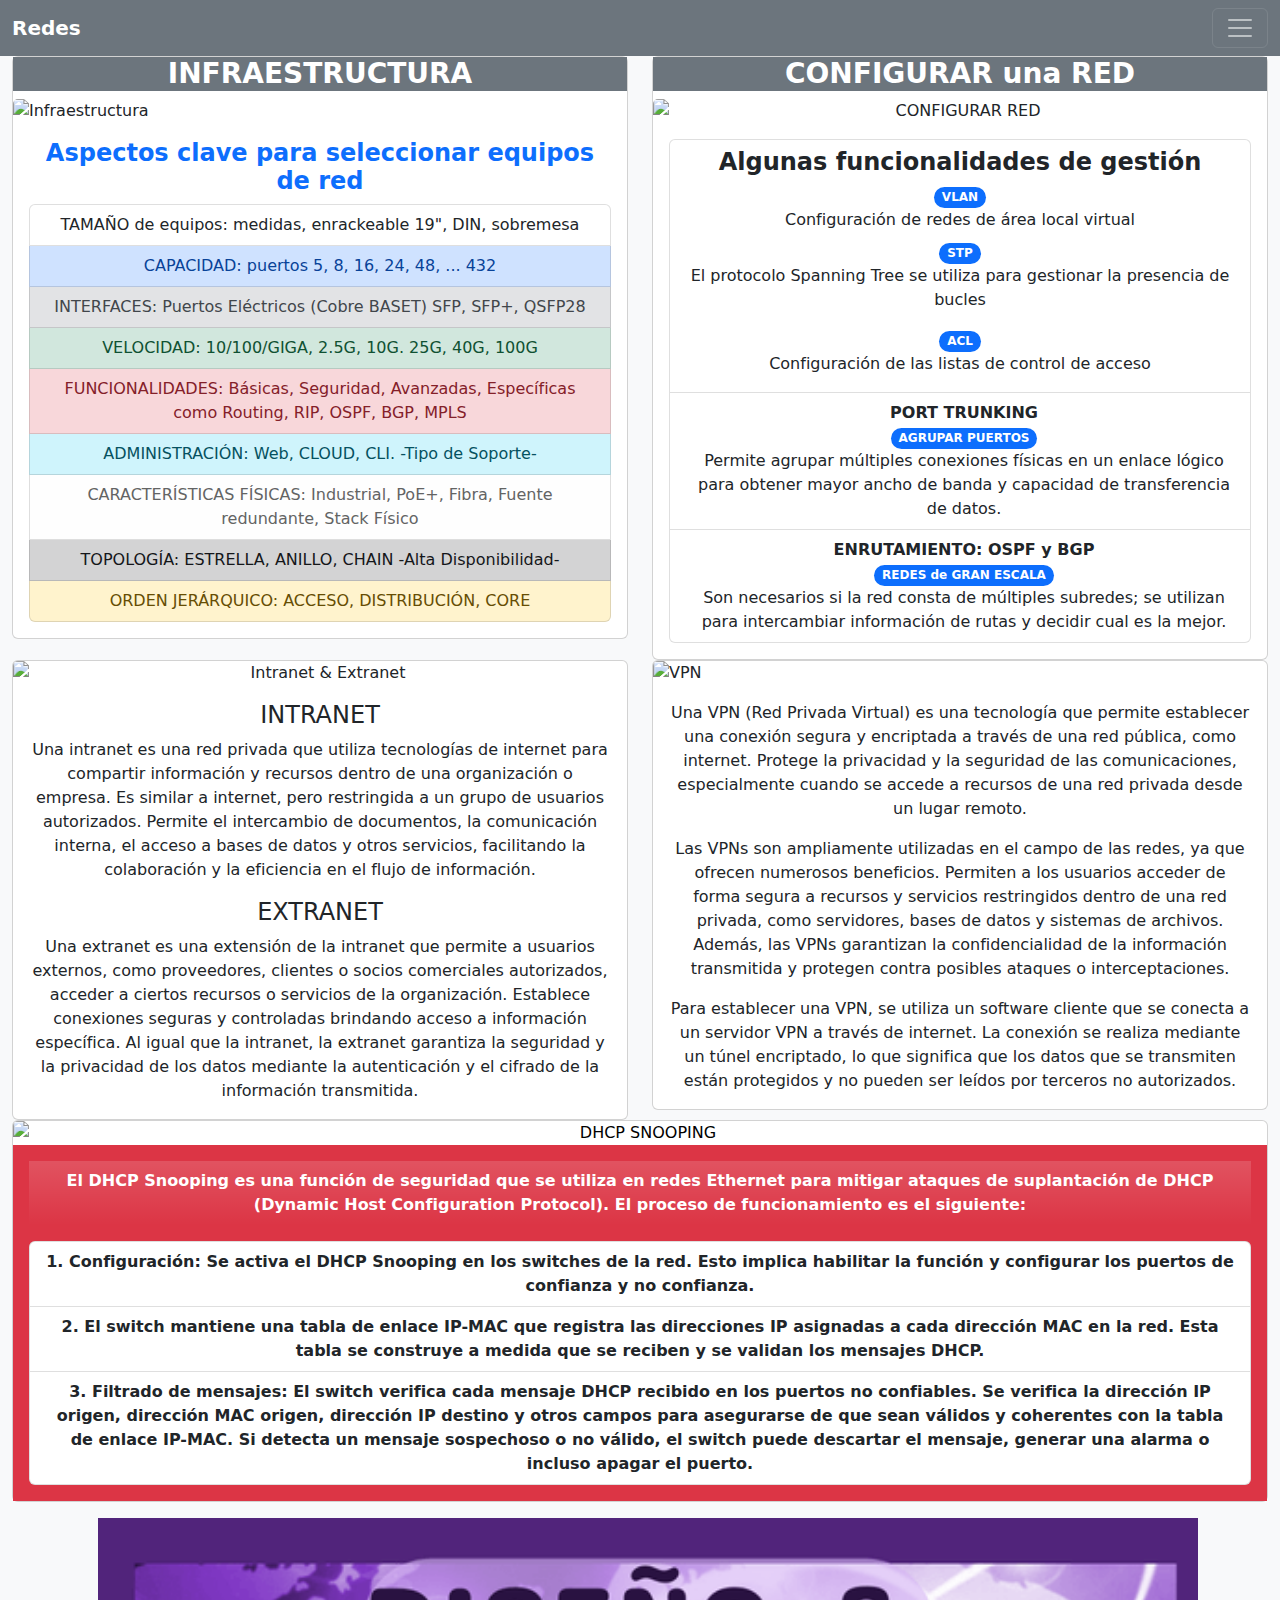
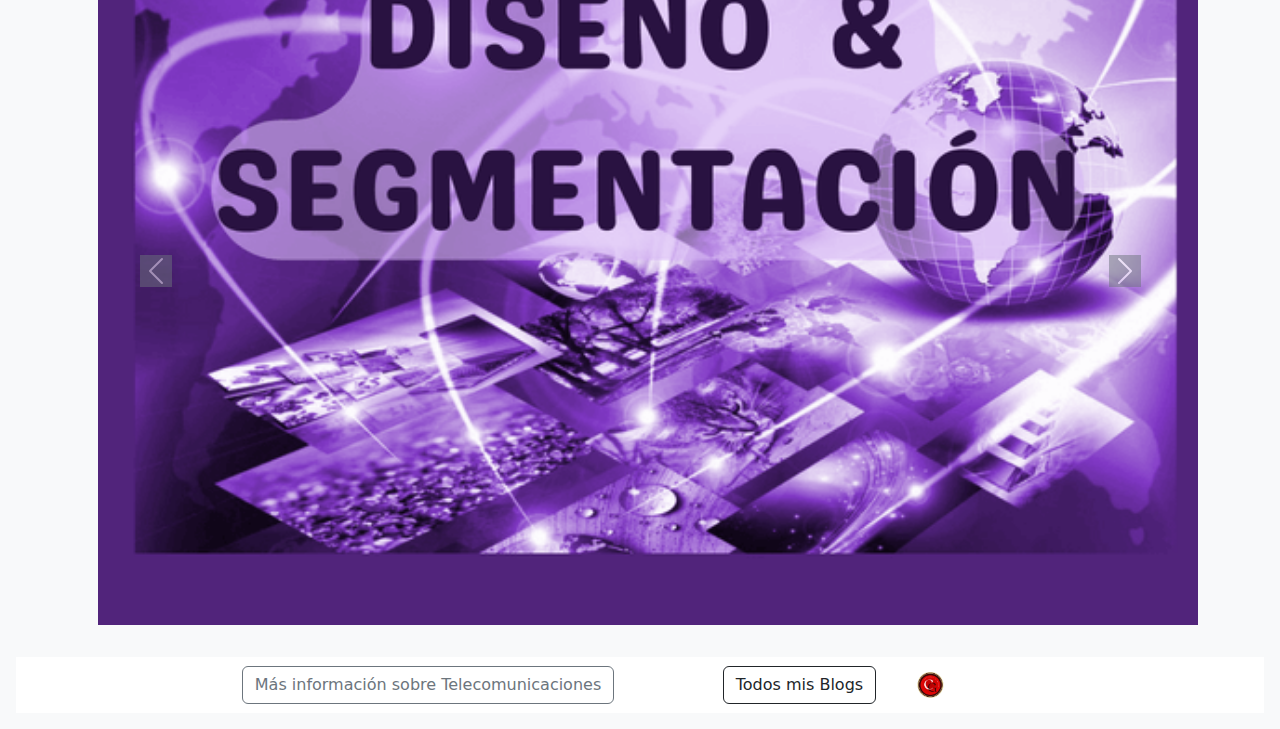
==== index.html @ 7ac237d6 "deploy con netlify" ====
<!DOCTYPE html>
<html lang="es">

<head>
  <meta charset="UTF-8">
  <meta name="viewport" content="width=device-width, initial-scale=1.0">
  <title>Redes Computacionales</title>
  <link rel="stylesheet" href="./css/bootstrap.min.css">
</head>

<body class="mb-2 bg-light">
  <nav class="navbar navbar-dark bg-secondary">
    <div class="container-fluid fw-bold">
      <a class="navbar-brand" href="#">Redes</a>
      <button class="navbar-toggler" type="button" data-bs-toggle="collapse" data-bs-target="#navbarSupportedContent"
        aria-controls="navbarSupportedContent" aria-expanded="false" aria-label="Toggle navigation">
        <span class="navbar-toggler-icon"></span>
      </button>
      <div class="collapse navbar-collapse" id="navbarSupportedContent">
        <ul class="navbar-nav me-auto mb-2 mb-lg-0">
          <li class="nav-item">
            <a class="nav-link active" aria-current="page" href="./pages/cloud.html">Computación en la nube</a>
          </li>
          <li class="nav-item">
            <a class="nav-link" href="./pages/redex.html">Diseño de Redes</a>
          </li>
        </ul>
      </div>
    </div>
  </nav>

  <div class="container-xxl">
    <div class="row">
      <div class="col">
        <div class="card">
          <h3 class="card-text fw-bold bg-secondary text-white text-center">INFRAESTRUCTURA</h3>
          <img src="https://www.openup.es/wordpress-new/wp-content/uploads/2012/05/data-center-3-1024x682.jpg"
            class="card-img-top" alt="Infraestructura">
          <div class="card-body text-center">
            <h4 class="card-text fw-bold text-primary">Aspectos clave para seleccionar equipos de red</h4>
            <ul class="list-group card-text">
              <li class="list-group-item">TAMAÑO de equipos: medidas, enrackeable 19", DIN, sobremesa</li>
              <li class="list-group-item list-group-item-primary">CAPACIDAD: puertos 5, 8, 16, 24, 48, ... 432</li>
              <li class="list-group-item list-group-item-secondary">INTERFACES: Puertos Eléctricos (Cobre BASET) SFP,
                SFP+, QSFP28</li>
              <li class="list-group-item list-group-item-success">VELOCIDAD: 10/100/GIGA, 2.5G, 10G. 25G, 40G, 100G</li>
              <li class="list-group-item list-group-item-danger">FUNCIONALIDADES: Básicas, Seguridad, Avanzadas,
                Específicas como Routing, RIP, OSPF, BGP, MPLS</li>
              <li class="list-group-item list-group-item-info">ADMINISTRACIÓN: Web, CLOUD, CLI. -Tipo de Soporte-</li>
              <li class="list-group-item list-group-item-light">CARACTERÍSTICAS FÍSICAS: Industrial, PoE+, Fibra, Fuente
                redundante, Stack Físico</li>
              <li class="list-group-item list-group-item-dark">TOPOLOGÍA: ESTRELLA, ANILLO, CHAIN -Alta Disponibilidad-
              </li>
              <li class="list-group-item list-group-item-warning">ORDEN JERÁRQUICO: ACCESO, DISTRIBUCIÓN, CORE</li>
          </div>
        </div>
      </div>
      <div class="col text-center">
        <div class="card">
          <h3 class="card-text fw-bold bg-secondary text-white">CONFIGURAR una RED</h3>
          <img src="https://wvw.conzultek.com/hubfs/arquitectura%20de%20redes.png" class="card-img-top"
            alt="CONFIGURAR RED">
          <div class="card-body">
            <ol class="list-group list-unstyled card-text">
              <li class="list-group-item">
                <div class="">
                  <h4 class="fw-bold">Algunas funcionalidades de gestión</h4>
                  <span class="badge bg-primary rounded-pill">VLAN</span>
                  <p class=" mb-2">Configuración de redes de área local virtual</p>
                  <span class="badge bg-primary rounded-pill">STP</span>
                  <p class="">El protocolo Spanning Tree se utiliza para gestionar la presencia de bucles
                  </p>
                  <span class="badge bg-primary rounded-pill">ACL</span>
                  <p class="mb-2">Configuración de las listas de control de acceso</p>
                </div>
              </li>
              <li class="list-group-item justify-content-between align-items-start">
                <div class="ms-2 me-auto">
                  <div class="fw-bold">PORT TRUNKING</div>
                  <span class="badge bg-primary rounded-pill">AGRUPAR PUERTOS</span>
                  <p class="card-text">Permite
                    agrupar múltiples conexiones físicas en un enlace lógico para obtener mayor ancho de banda y
                    capacidad de transferencia de datos.</p>
                </div>
              </li>
              <li class="list-group-item justify-content-between align-items-center">
                <div class="me-auto ms-2">
                  <div class="fw-bold">ENRUTAMIENTO: OSPF y BGP</div>
                  <span class="badge bg-primary rounded-pill">REDES de GRAN ESCALA</span>
                  <p class="card-text">Son necesarios si la red consta de múltiples subredes; se utilizan para
                    intercambiar información de rutas y decidir cual es la mejor.</p>
                </div>
              </li>
            </ol>
          </div>
        </div>
      </div>
    </div>
    <div class="row text-dark">
      <div class="col">
        <div class="card text-center">
          <img
            src="https://img.freepik.com/vector-gratis/ilustracion-concepto-intranet_114360-9136.jpg?w=740&t=st=1695078646~exp=1695079246~hmac=6a6197eaee3c401d8a35a2dba7479a53f64bff6e7eab1c13de8dc4a4dd28f360"
            class="card-img-top" alt="Intranet & Extranet">
          <div class="card-body">
            <h4 class="card-text">INTRANET</h4>
            <p class="card-text">Una intranet es una red privada que utiliza tecnologías de internet para compartir
              información y recursos dentro de una organización o empresa. Es similar a internet, pero restringida a un
              grupo de usuarios autorizados. Permite el
              intercambio de documentos, la comunicación interna, el acceso a bases de datos y otros servicios,
              facilitando la colaboración y la eficiencia en el flujo de información.</p>
            <h4 class="card-text">EXTRANET</h4>
            <p class="card-text">Una extranet es una extensión de la intranet que permite a usuarios
              externos, como proveedores, clientes o socios comerciales autorizados, acceder a ciertos recursos o
              servicios de la organización. Establece conexiones seguras y controladas brindando acceso a información
              específica. Al igual que la intranet, la extranet garantiza la
              seguridad y la privacidad de los datos mediante la autenticación y el cifrado de la información
              transmitida.</p>
          </div>
        </div>
      </div>
      <div class="col">
        <div class="card">
          <img
            src="https://img.freepik.com/vector-gratis/ilustracion-red-privada-virtual_52683-79803.jpg?w=740&t=st=1695084050~exp=1695084650~hmac=33bd09d11c5cfbde4ad5838a0eb7a8aefd222decb675b4f68a4c4b7947460553"
            class="card-img-top" alt="VPN">
          <div class="card-body text-center">
            <p class="card-text">Una VPN (Red Privada Virtual) es una tecnología que permite establecer una conexión
              segura y encriptada a través de una red pública, como internet. Protege la privacidad y la
              seguridad de las comunicaciones, especialmente cuando se accede a recursos de una red privada desde un
              lugar remoto.</p>
            <p class="card-text">Las VPNs son ampliamente utilizadas en el campo de las redes, ya que ofrecen numerosos
              beneficios. Permiten a los usuarios acceder de forma segura a recursos y servicios
              restringidos dentro de una red privada, como servidores, bases de datos y sistemas de archivos. Además,
              las VPNs garantizan la confidencialidad de la información transmitida y protegen contra posibles ataques o
              interceptaciones.</p>
            <p class="card-text">Para establecer una VPN, se utiliza un software cliente que se conecta a un servidor
              VPN a través de internet. La conexión se realiza mediante un túnel encriptado, lo que significa que los
              datos que se transmiten están protegidos y no pueden ser leídos por terceros no autorizados.</p>
          </div>
        </div>
      </div>
    </div>
    <div class="row text-black text-center">
      <div class="col">
        <div class="card">
          <img
            src="https://i0.wp.com/www.davantel.com/wp-content/uploads/2023/03/how-dhcp-snooping-works2.png?resize=1024%2C713&ssl=1"
            class="card-img-top" alt="DHCP SNOOPING">
          <div class="card-body fw-bold bg-danger">
            <p class="card-text bg-gradient text-white p-2">El DHCP Snooping es una función de seguridad que se utiliza
              en
              redes Ethernet
              para
              mitigar ataques de suplantación de DHCP (Dynamic Host Configuration Protocol). El proceso de
              funcionamiento es el siguiente:</p>
            <ol class="list-group list-group-numbered card-text">
              <li class="list-group-item">Configuración: Se activa el DHCP Snooping en los switches de la red. Esto
                implica habilitar la función y configurar los puertos de confianza y no confianza.</li>
              <li class="list-group-item">El switch mantiene una tabla de enlace IP-MAC que registra las
                direcciones IP asignadas a cada dirección MAC en la red. Esta tabla se construye a medida que se reciben
                y se validan los mensajes DHCP.</li>
              <li class="list-group-item">Filtrado de mensajes: El switch verifica cada mensaje DHCP recibido en los
                puertos no confiables. Se verifica la dirección IP origen, dirección MAC origen, dirección IP destino y
                otros campos para asegurarse de que sean válidos y coherentes con la tabla de enlace IP-MAC. Si detecta
                un mensaje sospechoso o no válido, el switch puede descartar el mensaje, generar una
                alarma o incluso apagar el puerto.</li>
            </ol>
          </div>
        </div>
      </div>
    </div>
  </div>
  <div id="carouselExampleFade" class="carousel slide carousel-fade container-sm" data-bs-ride="carousel">
    <div class="carousel-inner">
      <div class="carousel-item active">
        <img src="./assets/topo.png" class="d-block w-100 m-3" alt="TOPOLOGIAS">
      </div>
      <div class="carousel-item">
        <a href="https://www.youtube.com/playlist?list=PLoqM5eIpDpUG3j9rPt5l-1o8puVs34fii" target="_blank">
          <div class="carousel-caption">
            <h5 class="fw-bold">CURSOS</h5>
          </div>
        </a>
        <img src="./assets/automat.png" class="d-block w-100 m-3" alt="AUTOMATIZACIÓN DE REDES">
      </div>
      <div class="carousel-item">
        <a href="./pages/cloud.html">
          <div class="carousel-caption">
            <h5 class="fw-bold">Un Vistazo Profundo a la Auditoría de Red en la Nube</h5>
          </div>
        </a>
        <img src="./assets/cloud.png" class="d-block w-100 m-3" alt="Computación en la Nube">
      </div>
    </div>
    <button class="carousel-control-prev" type="button" data-bs-target="#carouselExampleFade" data-bs-slide="prev">
      <span class="carousel-control-prev-icon bg-secondary" aria-hidden="true"></span>
      <span class="visually-hidden">Previous</span>
    </button>
    <button class="carousel-control-next" type="button" data-bs-target="#carouselExampleFade" data-bs-slide="next">
      <span class="carousel-control-next-icon bg-secondary" aria-hidden="true"></span>
      <span class="visually-hidden">Next</span>
    </button>
  </div>
  <footer class="m-3 bg-white">
    <div class="row text-center align-items-center justify-content-center">
      <div class="col-lg-4">
        <a href="https://crystinagblog.weebly.com"><button type="button" class="btn btn-outline-secondary">Más
            información sobre Telecomunicaciones</button></a>
      </div>
      <div class="col-lg-4">
        <a href="https://blog-five-omega-79.vercel.app"><button type="button" class="btn btn-outline-dark">Todos
            mis Blogs</button></a>
        <img src="./assets/CGlogo.png" class="img-fluid w-25" alt="Mi Logo">
      </div>
  </footer>
  <script src="./js/bootstrap.min.js"></script>
</body>

</html>
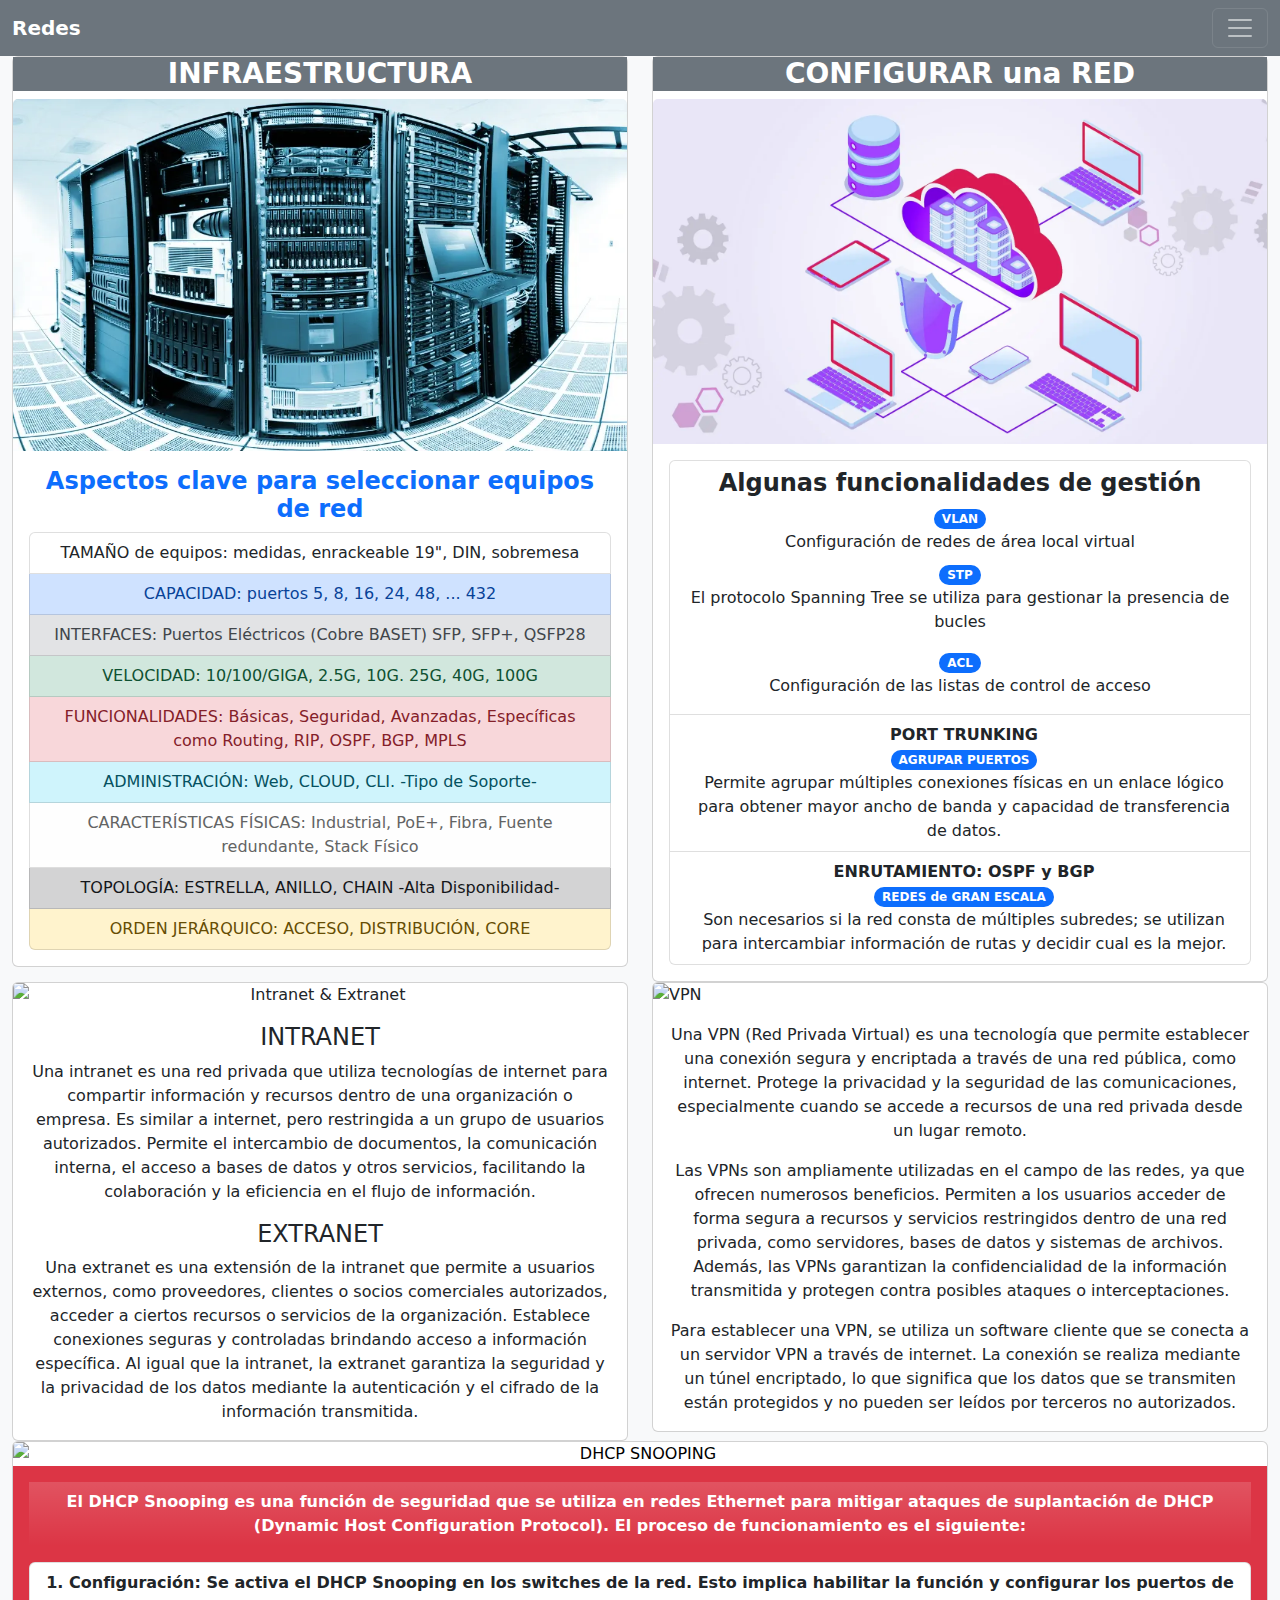
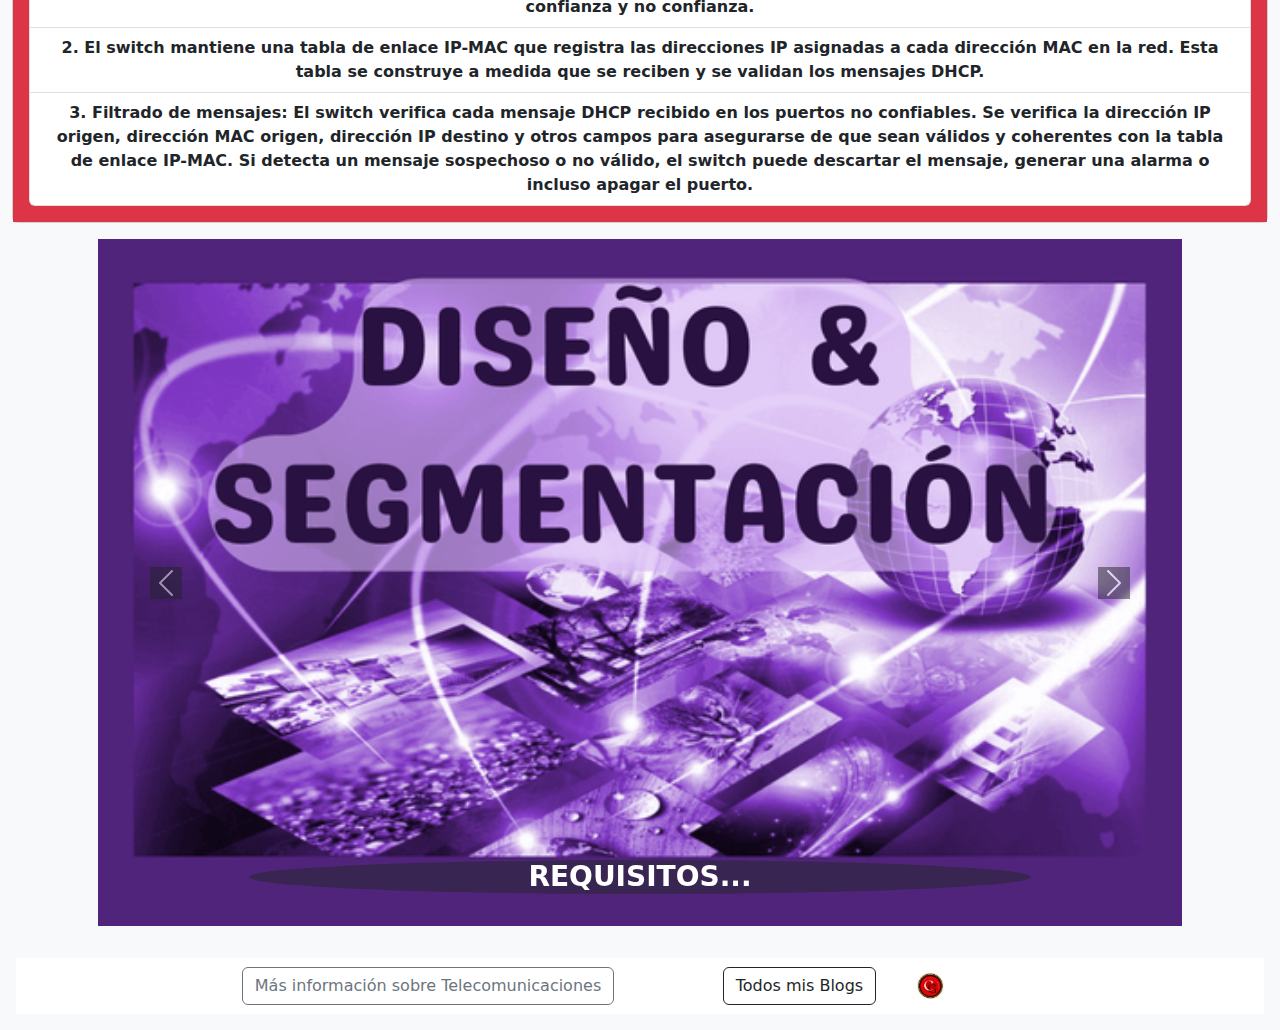
==== commit 051cd969: "terminando diseño básico del sitio" ====
--- a/index.html
+++ b/index.html
@@ -19,23 +19,21 @@
       <div class="collapse navbar-collapse" id="navbarSupportedContent">
         <ul class="navbar-nav me-auto mb-2 mb-lg-0">
           <li class="nav-item">
-            <a class="nav-link active" aria-current="page" href="./pages/cloud.html">Computación en la nube</a>
+            <a class="nav-link active" aria-current="page" href="#sec1">Intranet-Extranet - VPNs</a>
           </li>
           <li class="nav-item">
-            <a class="nav-link" href="./pages/redex.html">Diseño de Redes</a>
+            <a class="nav-link" href="#sec2">DHCP Snooping</a>
           </li>
         </ul>
       </div>
     </div>
   </nav>
-
   <div class="container-xxl">
     <div class="row">
       <div class="col">
         <div class="card">
           <h3 class="card-text fw-bold bg-secondary text-white text-center">INFRAESTRUCTURA</h3>
-          <img src="https://www.openup.es/wordpress-new/wp-content/uploads/2012/05/data-center-3-1024x682.jpg"
-            class="card-img-top" alt="Infraestructura">
+          <img src="./assets/redex1.webp" class="card-img-top" alt="Infraestructura">
           <div class="card-body text-center">
             <h4 class="card-text fw-bold text-primary">Aspectos clave para seleccionar equipos de red</h4>
             <ul class="list-group card-text">
@@ -58,8 +56,7 @@
       <div class="col text-center">
         <div class="card">
           <h3 class="card-text fw-bold bg-secondary text-white">CONFIGURAR una RED</h3>
-          <img src="https://wvw.conzultek.com/hubfs/arquitectura%20de%20redes.png" class="card-img-top"
-            alt="CONFIGURAR RED">
+          <img src="./assets/redex2.webp" class="card-img-top" alt="CONFIGURAR RED">
           <div class="card-body">
             <ol class="list-group list-unstyled card-text">
               <li class="list-group-item">
@@ -96,7 +93,7 @@
         </div>
       </div>
     </div>
-    <div class="row text-dark">
+    <div id="sec1" class="row text-dark">
       <div class="col">
         <div class="card text-center">
           <img
@@ -141,7 +138,7 @@
         </div>
       </div>
     </div>
-    <div class="row text-black text-center">
+    <div id="sec2" class="row text-black text-center">
       <div class="col">
         <div class="card">
           <img
@@ -171,45 +168,56 @@
       </div>
     </div>
   </div>
-  <div id="carouselExampleFade" class="carousel slide carousel-fade container-sm" data-bs-ride="carousel">
-    <div class="carousel-inner">
-      <div class="carousel-item active">
-        <img src="./assets/topo.png" class="d-block w-100 m-3" alt="TOPOLOGIAS">
-      </div>
-      <div class="carousel-item">
-        <a href="https://www.youtube.com/playlist?list=PLoqM5eIpDpUG3j9rPt5l-1o8puVs34fii" target="_blank">
-          <div class="carousel-caption">
-            <h5 class="fw-bold">CURSOS</h5>
-          </div>
-        </a>
-        <img src="./assets/automat.png" class="d-block w-100 m-3" alt="AUTOMATIZACIÓN DE REDES">
-      </div>
-      <div class="carousel-item">
-        <a href="./pages/cloud.html">
-          <div class="carousel-caption">
-            <h5 class="fw-bold">Un Vistazo Profundo a la Auditoría de Red en la Nube</h5>
-          </div>
-        </a>
-        <img src="./assets/cloud.png" class="d-block w-100 m-3" alt="Computación en la Nube">
-      </div>
-    </div>
-    <button class="carousel-control-prev" type="button" data-bs-target="#carouselExampleFade" data-bs-slide="prev">
-      <span class="carousel-control-prev-icon bg-secondary" aria-hidden="true"></span>
-      <span class="visually-hidden">Previous</span>
-    </button>
-    <button class="carousel-control-next" type="button" data-bs-target="#carouselExampleFade" data-bs-slide="next">
-      <span class="carousel-control-next-icon bg-secondary" aria-hidden="true"></span>
-      <span class="visually-hidden">Next</span>
-    </button>
-  </div>
+  <section class="container">
+    <div id="carouselExampleInterval" class="carousel slide" data-bs-ride="carousel container-sm">
+      <div class="carousel-inner">
+        <div class="carousel-item active data-bs-interval=" 10000">
+          <a href="./pages/redex.html">
+            <div class="carousel-caption">
+              <h5 class="fw-bold fs-3 bg-dark bg-opacity-50 rounded-circle">REQUISITOS...</h5>
+            </div>
+          </a>
+          <img src="./assets/topo.png" class="d-block w-100 p-3" alt="Diseño y segmentación de REDES">
+        </div>
+        <div class="carousel-item data-bs-interval=" 2000">
+          <a href="https://www.youtube.com/playlist?list=PLoqM5eIpDpUG3j9rPt5l-1o8puVs34fii" target="_blank">
+            <div class="carousel-caption">
+              <h5 class="fw-bold fs-3">CURSOS</h5>
+            </div>
+          </a>
+          <img src="./assets/automat.png" class="d-block w-100 p-3" alt="AUTOMATIZACIÓN DE REDES">
+        </div>
+        <div class="carousel-item">
+          <a href="./pages/cloud.html">
+            <div class="carousel-caption">
+              <h5 class="fw-bold fs-4 bg-gradient">Auditoría de Red en la Nube</h5>
+            </div>
+          </a>
+          <img src="./assets/cloud.png" class="d-block w-100 p-3" alt="Computación en la Nube">
+        </div>
+      </div>
+      <button class="carousel-control-prev" type="button" data-bs-target="#carouselExampleInterval"
+        data-bs-slide="prev">
+        <span class="carousel-control-prev-icon bg-dark p-3" aria-hidden="true"></span>
+        <span class="visually-hidden">Previous</span>
+      </button>
+      <button class="carousel-control-next" type="button" data-bs-target="#carouselExampleInterval"
+        data-bs-slide="next">
+        <span class="carousel-control-next-icon bg-dark p-3" aria-hidden="true"></span>
+        <span class="visually-hidden">Next</span>
+      </button>
+    </div>
+  </section>
   <footer class="m-3 bg-white">
     <div class="row text-center align-items-center justify-content-center">
       <div class="col-lg-4">
-        <a href="https://crystinagblog.weebly.com"><button type="button" class="btn btn-outline-secondary">Más
+        <a href="https://crystinagblog.weebly.com" target="_blank"><button type="button"
+            class="btn btn-outline-secondary">Más
             información sobre Telecomunicaciones</button></a>
       </div>
       <div class="col-lg-4">
-        <a href="https://blog-five-omega-79.vercel.app"><button type="button" class="btn btn-outline-dark">Todos
+        <a href="https://blog-five-omega-79.vercel.app" target="_blank"><button type="button"
+            class="btn btn-outline-dark">Todos
             mis Blogs</button></a>
         <img src="./assets/CGlogo.png" class="img-fluid w-25" alt="Mi Logo">
       </div>
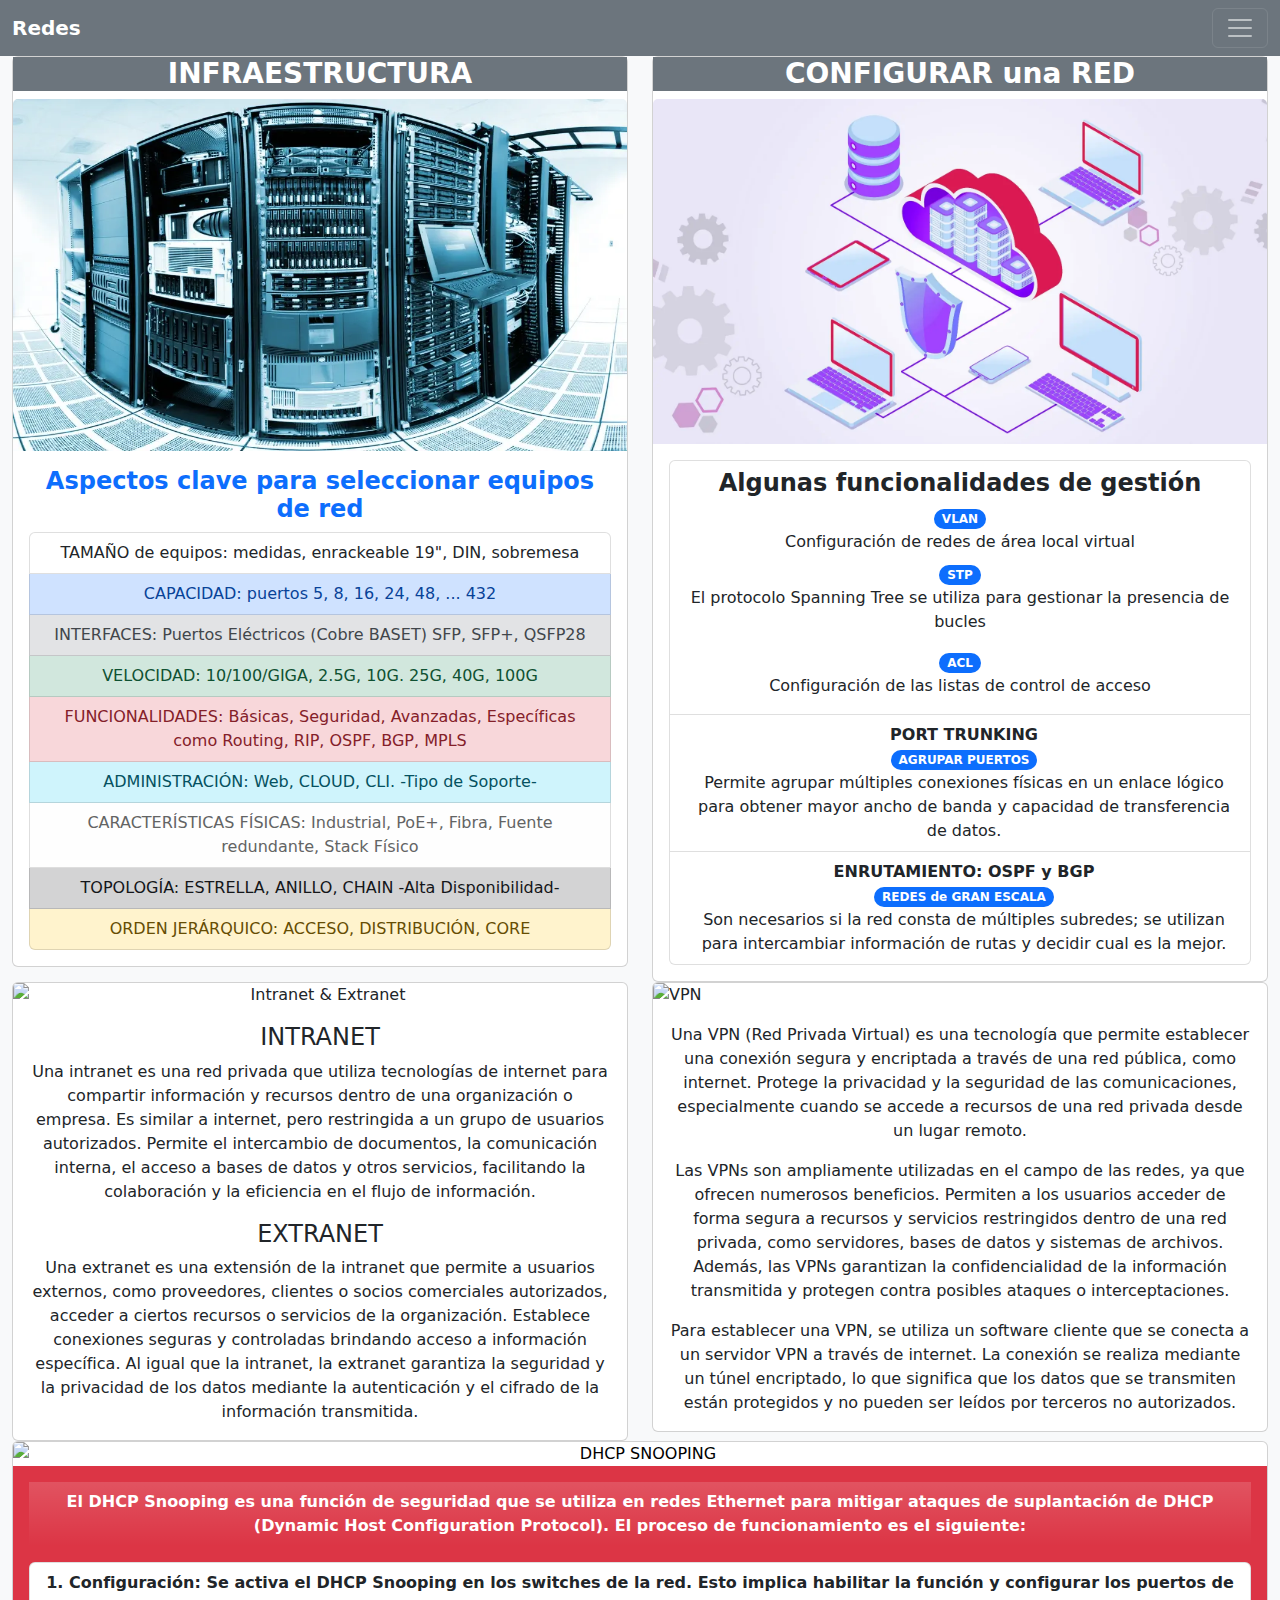
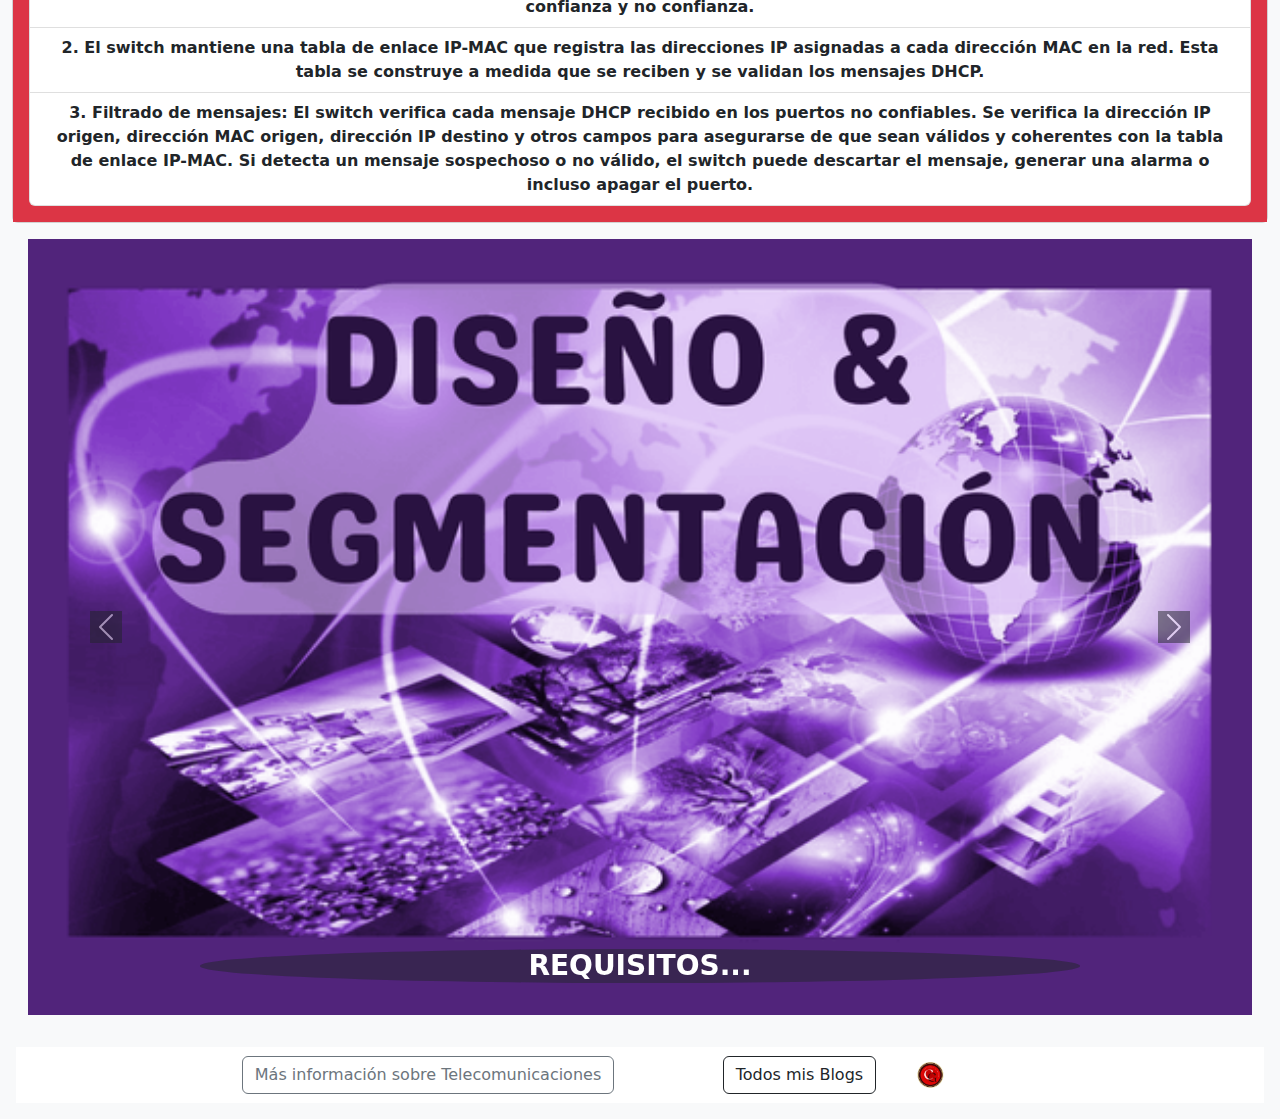
==== commit 9dd85218: "mejoro enlaces y metas" ====
--- a/index.html
+++ b/index.html
@@ -5,6 +5,13 @@
   <meta charset="UTF-8">
   <meta name="viewport" content="width=device-width, initial-scale=1.0">
   <title>Redes Computacionales</title>
+  <meta name="description"
+    content="Descubre los conceptos esenciales de las redes informáticas y cómo aplicarlos en tu vida profesional y personal. Aprende sobre tipos de redes, protocolos, seguridad y más.">
+  <meta property="og:url" content="https://redesinfo.netlify.app/">
+  <meta property="og:type" content="website">
+  <meta property="og:title" content="Redes Computacionales">
+  <meta property="og:description" content="Conceptos principales sobre Redes">
+  <meta property="og:image" content="assets/RedesDiseSeg.png">
   <link rel="stylesheet" href="./css/bootstrap.min.css">
 </head>
 
@@ -19,10 +26,11 @@
       <div class="collapse navbar-collapse" id="navbarSupportedContent">
         <ul class="navbar-nav me-auto mb-2 mb-lg-0">
           <li class="nav-item">
-            <a class="nav-link active" aria-current="page" href="#sec1">Intranet-Extranet - VPNs</a>
+            <a class="nav-link active" aria-current="page" href="pages/redex.html" target="_blank">Diseño y
+              segmentación</a>
           </li>
           <li class="nav-item">
-            <a class="nav-link" href="#sec2">DHCP Snooping</a>
+            <a class="nav-link" href="pages/cloud.html" target="_blank">Cloud Computing</a>
           </li>
         </ul>
       </div>
@@ -93,7 +101,7 @@
         </div>
       </div>
     </div>
-    <div id="sec1" class="row text-dark">
+    <div class="row text-dark">
       <div class="col">
         <div class="card text-center">
           <img
@@ -138,7 +146,7 @@
         </div>
       </div>
     </div>
-    <div id="sec2" class="row text-black text-center">
+    <div class="row text-black text-center">
       <div class="col">
         <div class="card">
           <img
@@ -168,7 +176,7 @@
       </div>
     </div>
   </div>
-  <section class="container">
+  <section class="container-xxl">
     <div id="carouselExampleInterval" class="carousel slide" data-bs-ride="carousel container-sm">
       <div class="carousel-inner">
         <div class="carousel-item active data-bs-interval=" 10000">
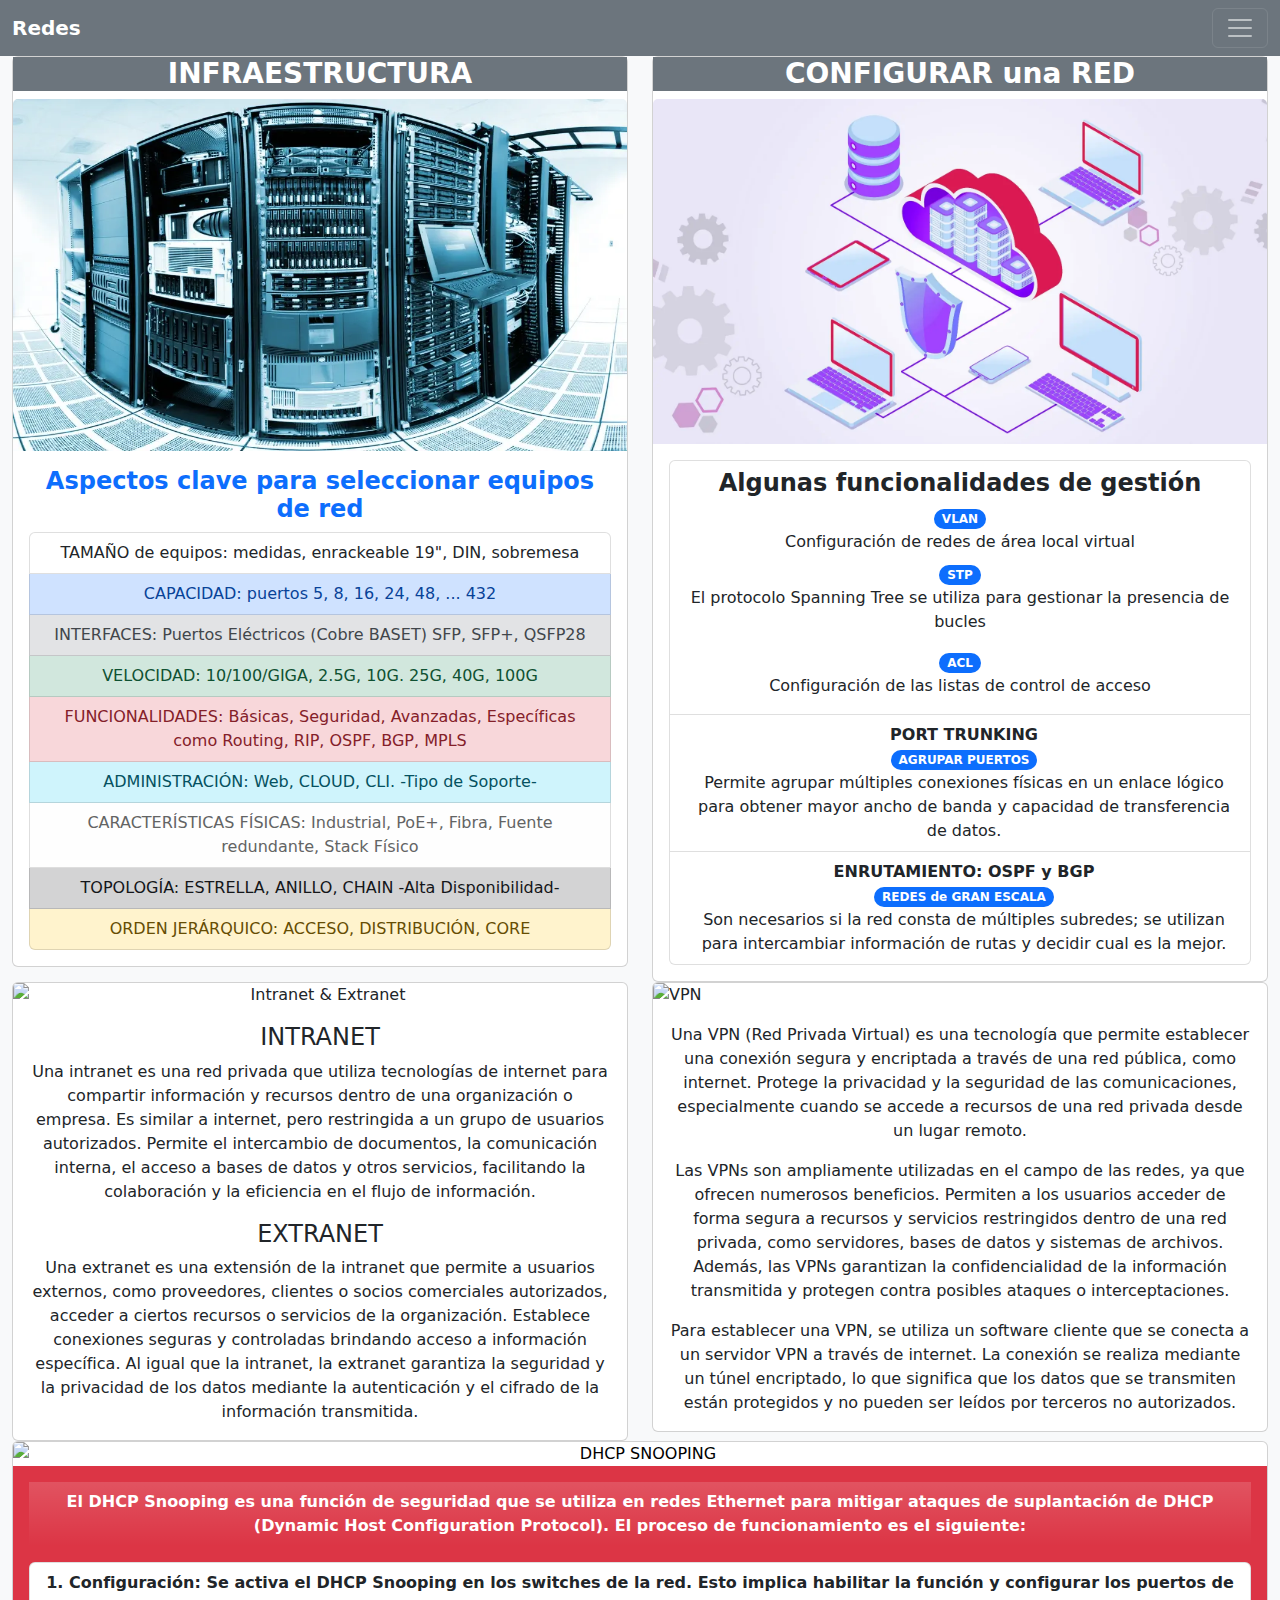
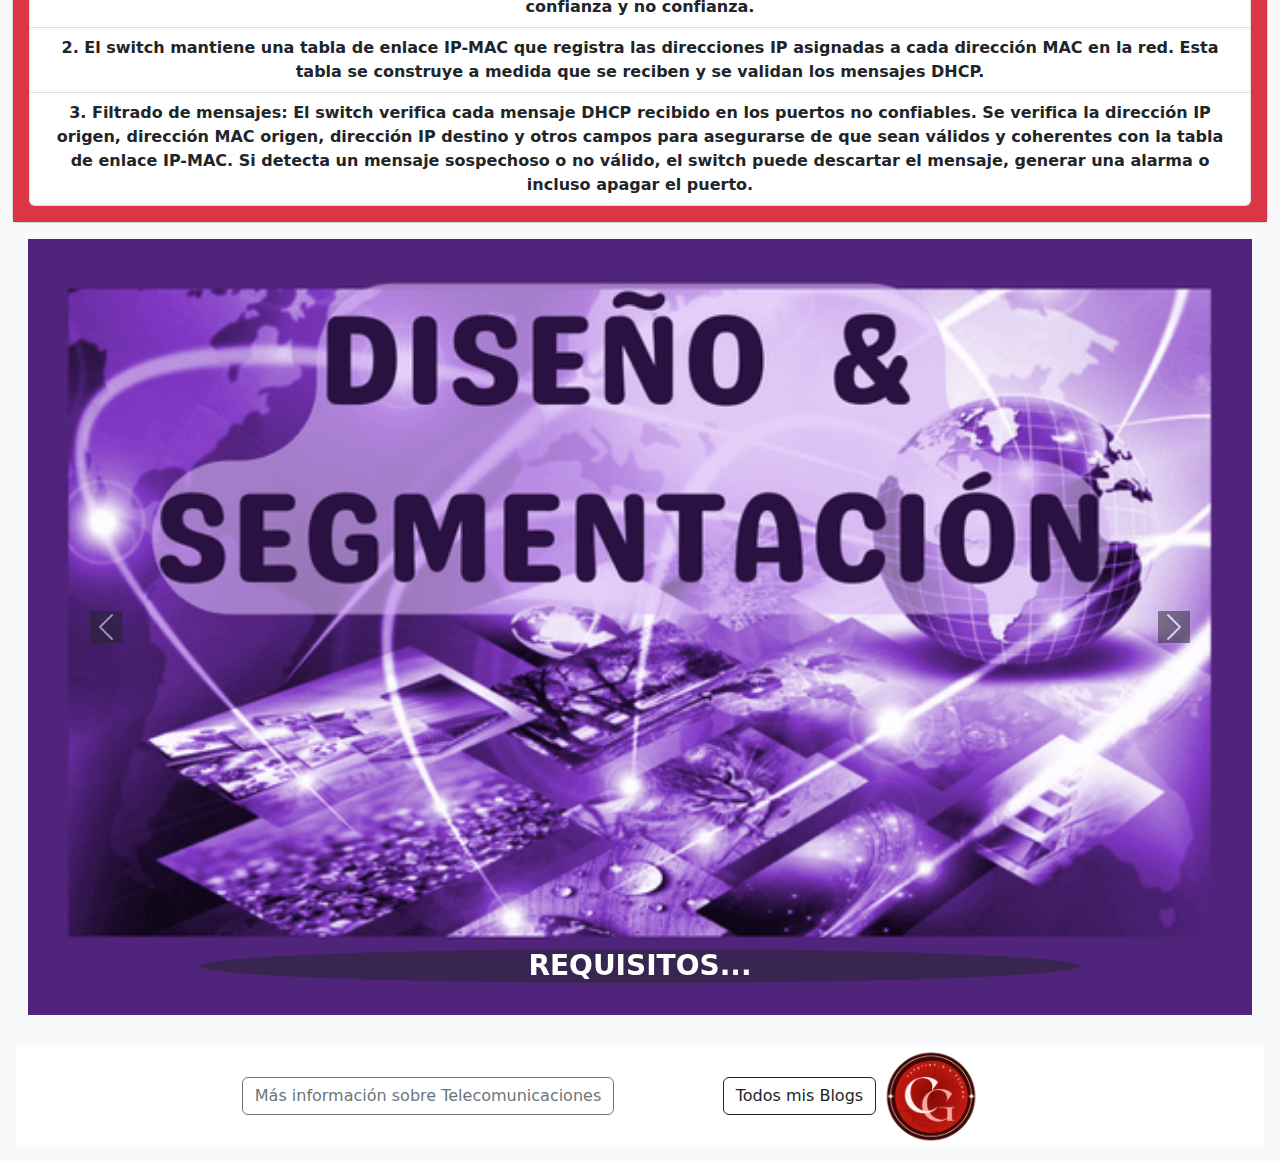
==== commit 587dcb1e: "update logo" ====
--- a/index.html
+++ b/index.html
@@ -227,7 +227,7 @@
         <a href="https://blog-five-omega-79.vercel.app" target="_blank"><button type="button"
             class="btn btn-outline-dark">Todos
             mis Blogs</button></a>
-        <img src="./assets/CGlogo.png" class="img-fluid w-25" alt="Mi Logo">
+        <img src="./assets/logoCG.png" class="img-fluid w-25 m-auto" alt="Mi Logo">
       </div>
   </footer>
   <script src="./js/bootstrap.min.js"></script>
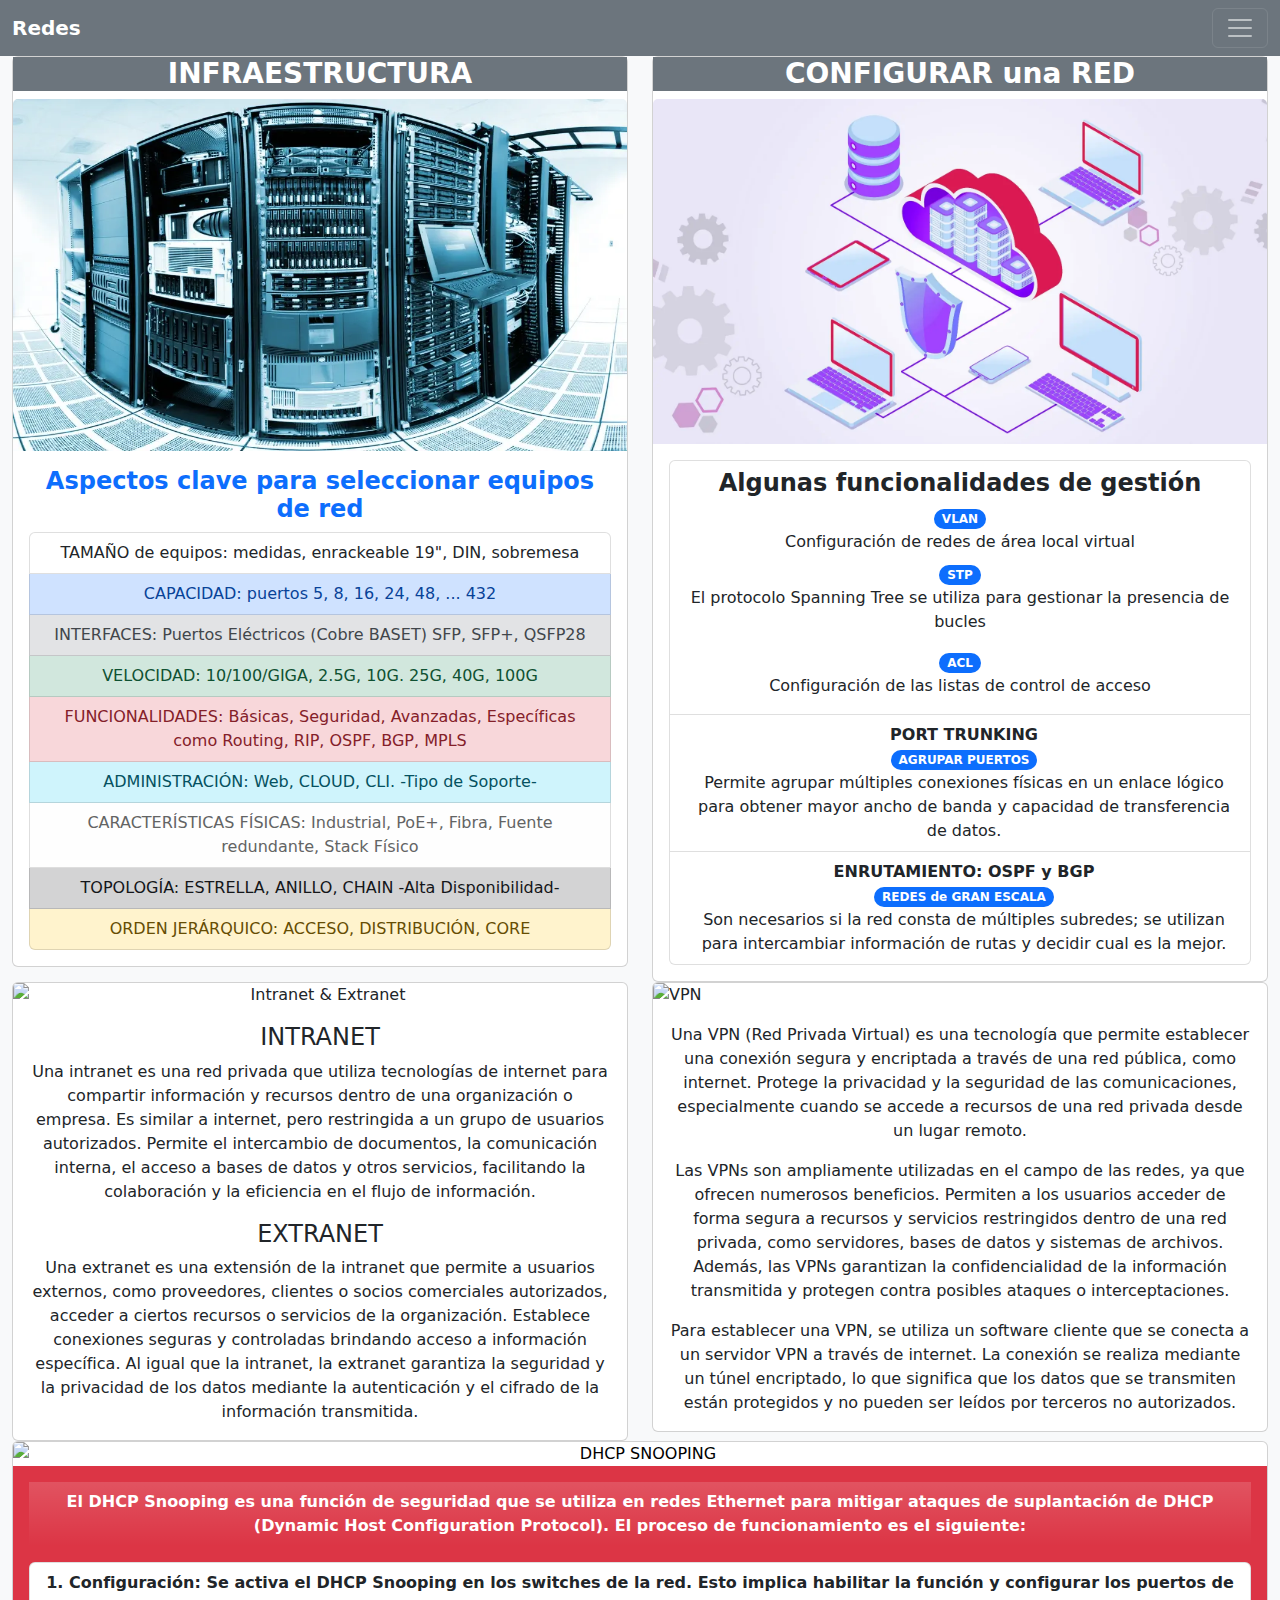
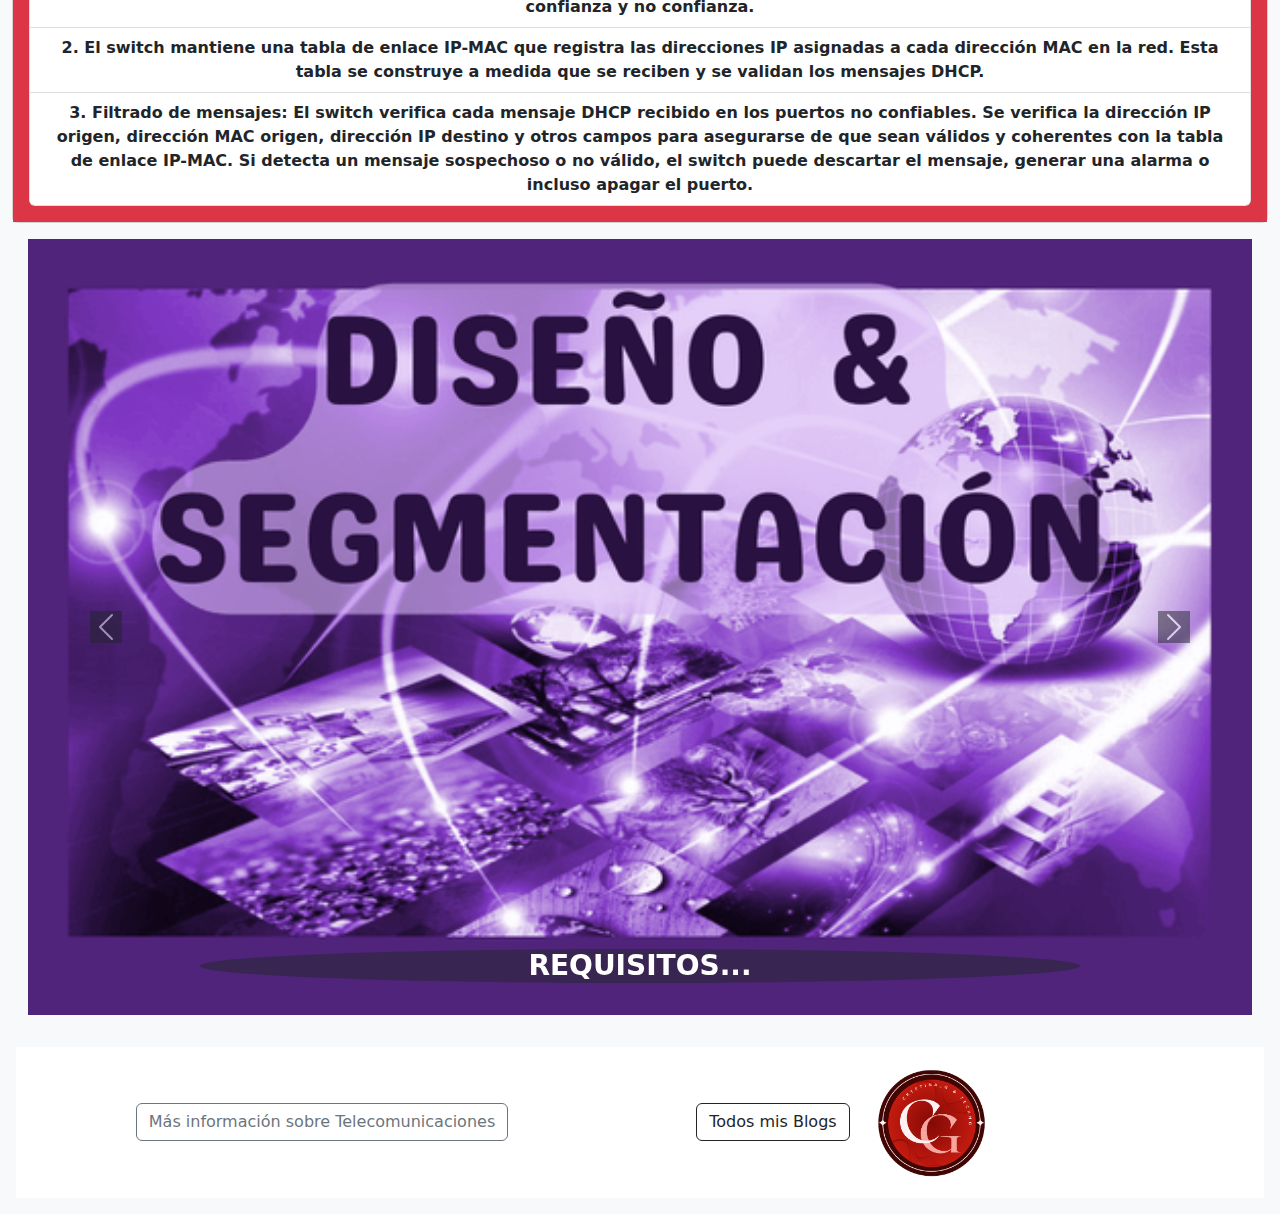
==== commit 9151c06a: "update logo" ====
--- a/index.html
+++ b/index.html
@@ -223,11 +223,11 @@
             class="btn btn-outline-secondary">Más
             información sobre Telecomunicaciones</button></a>
       </div>
-      <div class="col-lg-4">
+      <div class="col-lg-6">
         <a href="https://blog-five-omega-79.vercel.app" target="_blank"><button type="button"
             class="btn btn-outline-dark">Todos
             mis Blogs</button></a>
-        <img src="./assets/logoCG.png" class="img-fluid w-25 m-auto" alt="Mi Logo">
+        <img src="./assets/logoCG.png" class="img-fluid w-25 m-auto p-3" alt="Mi Logo">
       </div>
   </footer>
   <script src="./js/bootstrap.min.js"></script>
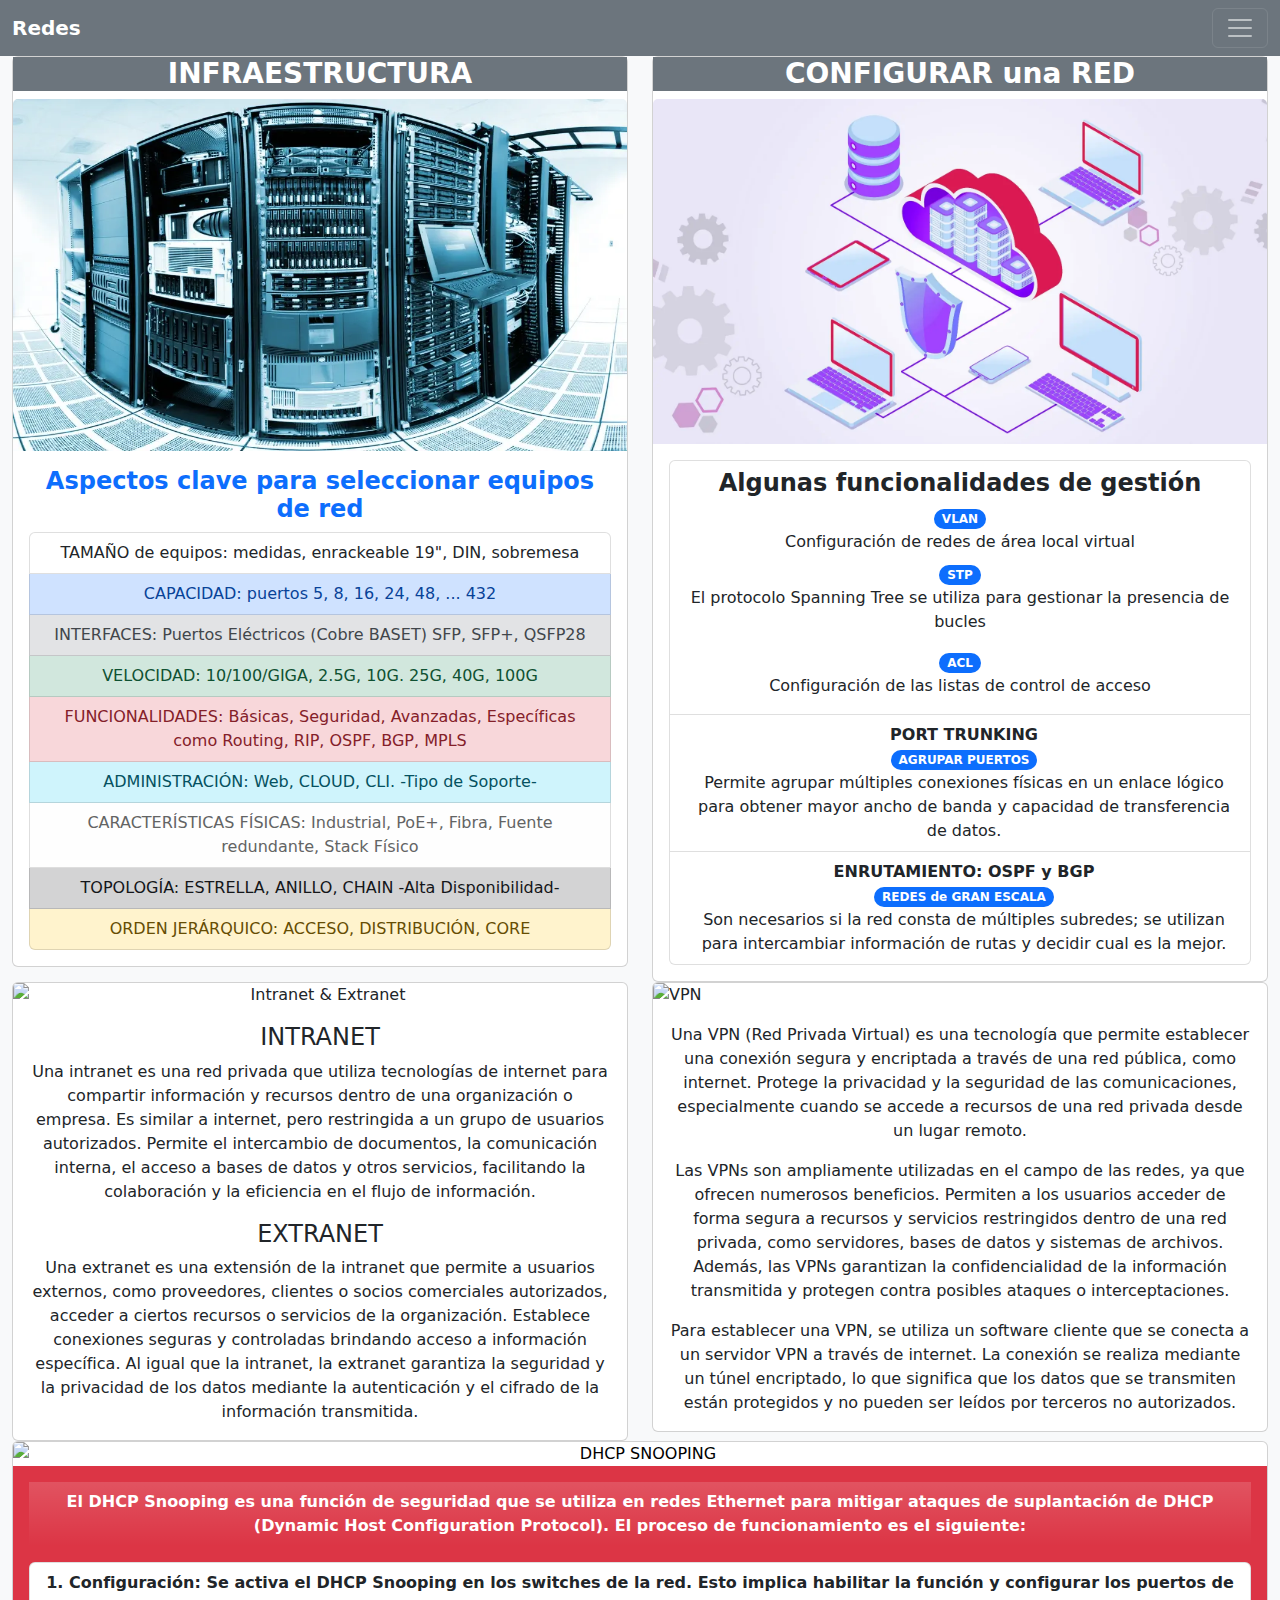
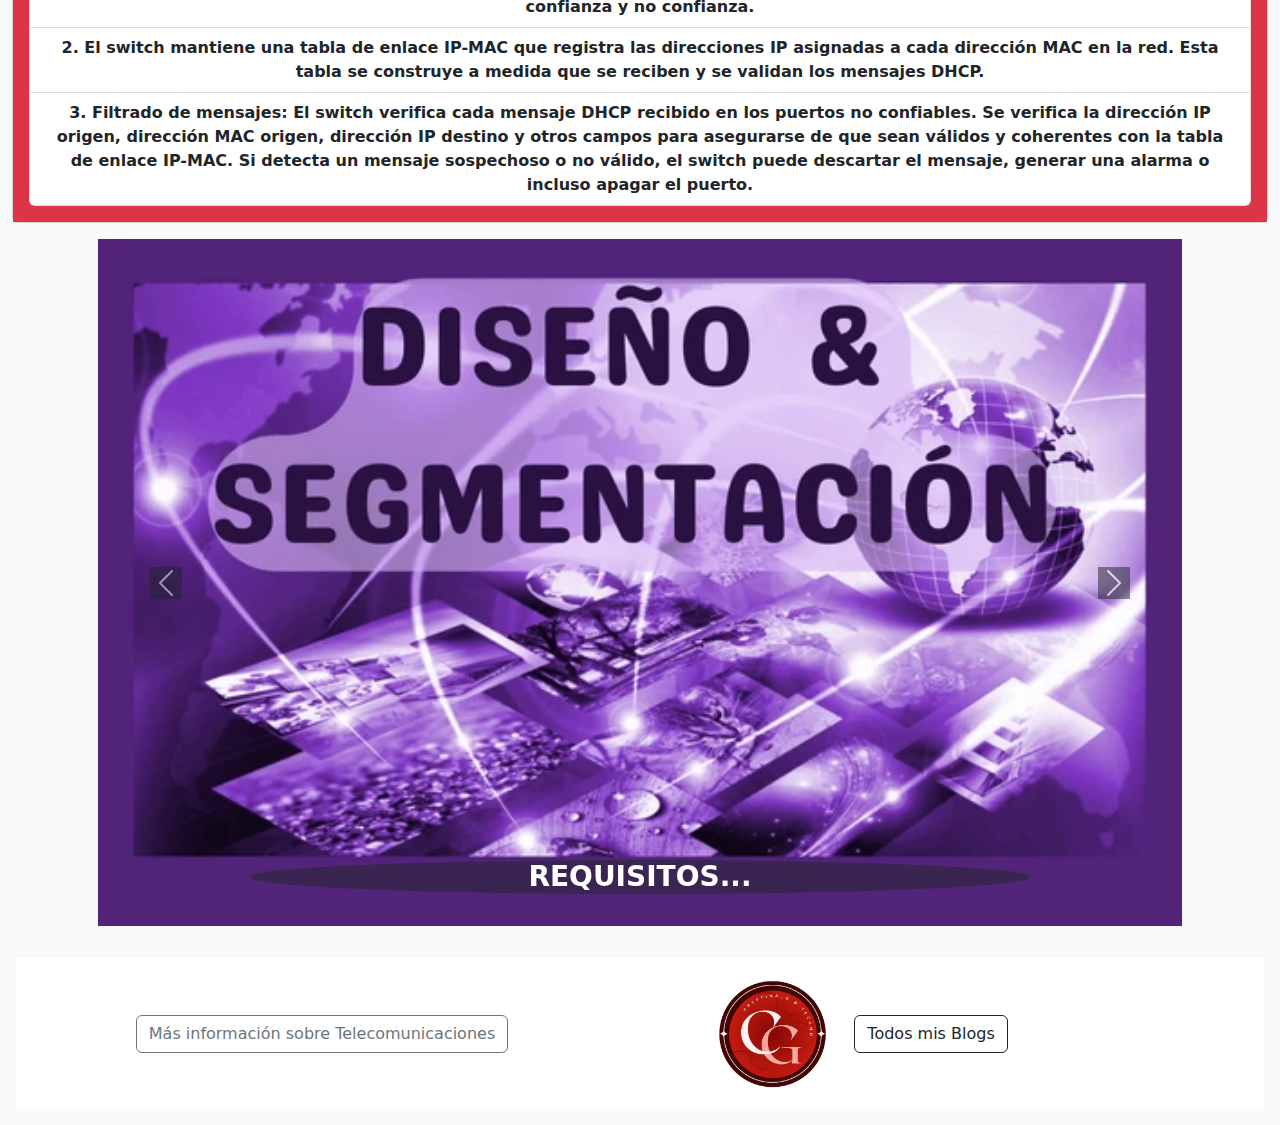
==== commit b20c1b27: "optimizacion de img" ====
--- a/index.html
+++ b/index.html
@@ -11,7 +11,7 @@
   <meta property="og:type" content="website">
   <meta property="og:title" content="Redes Computacionales">
   <meta property="og:description" content="Conceptos principales sobre Redes">
-  <meta property="og:image" content="assets/RedesDiseSeg.png">
+  <meta property="og:image" content="assets/RedesDiseSeg.webp">
   <link rel="stylesheet" href="./css/bootstrap.min.css">
 </head>
 
@@ -176,7 +176,7 @@
       </div>
     </div>
   </div>
-  <section class="container-xxl">
+  <section class="container-sm">
     <div id="carouselExampleInterval" class="carousel slide" data-bs-ride="carousel container-sm">
       <div class="carousel-inner">
         <div class="carousel-item active data-bs-interval=" 10000">
@@ -185,7 +185,7 @@
               <h5 class="fw-bold fs-3 bg-dark bg-opacity-50 rounded-circle">REQUISITOS...</h5>
             </div>
           </a>
-          <img src="./assets/topo.png" class="d-block w-100 p-3" alt="Diseño y segmentación de REDES">
+          <img src="./assets/topo.webp" class="d-block w-100 p-3" alt="Diseño y segmentación de REDES">
         </div>
         <div class="carousel-item data-bs-interval=" 2000">
           <a href="https://www.youtube.com/playlist?list=PLoqM5eIpDpUG3j9rPt5l-1o8puVs34fii" target="_blank">
@@ -193,7 +193,7 @@
               <h5 class="fw-bold fs-3">CURSOS</h5>
             </div>
           </a>
-          <img src="./assets/automat.png" class="d-block w-100 p-3" alt="AUTOMATIZACIÓN DE REDES">
+          <img src="./assets/automat.webp" class="d-block w-100 p-3" alt="AUTOMATIZACIÓN DE REDES">
         </div>
         <div class="carousel-item">
           <a href="./pages/cloud.html">
@@ -201,7 +201,7 @@
               <h5 class="fw-bold fs-4 bg-gradient">Auditoría de Red en la Nube</h5>
             </div>
           </a>
-          <img src="./assets/cloud.png" class="d-block w-100 p-3" alt="Computación en la Nube">
+          <img src="./assets/cloud.webp" class="d-block w-100 p-3" alt="Computación en la Nube">
         </div>
       </div>
       <button class="carousel-control-prev" type="button" data-bs-target="#carouselExampleInterval"
@@ -224,10 +224,10 @@
             información sobre Telecomunicaciones</button></a>
       </div>
       <div class="col-lg-6">
+        <img src="./assets/logoCG.webp" class="img-fluid w-25 m-auto p-3" alt="Mi Logo">
         <a href="https://blog-five-omega-79.vercel.app" target="_blank"><button type="button"
             class="btn btn-outline-dark">Todos
             mis Blogs</button></a>
-        <img src="./assets/logoCG.png" class="img-fluid w-25 m-auto p-3" alt="Mi Logo">
       </div>
   </footer>
   <script src="./js/bootstrap.min.js"></script>
